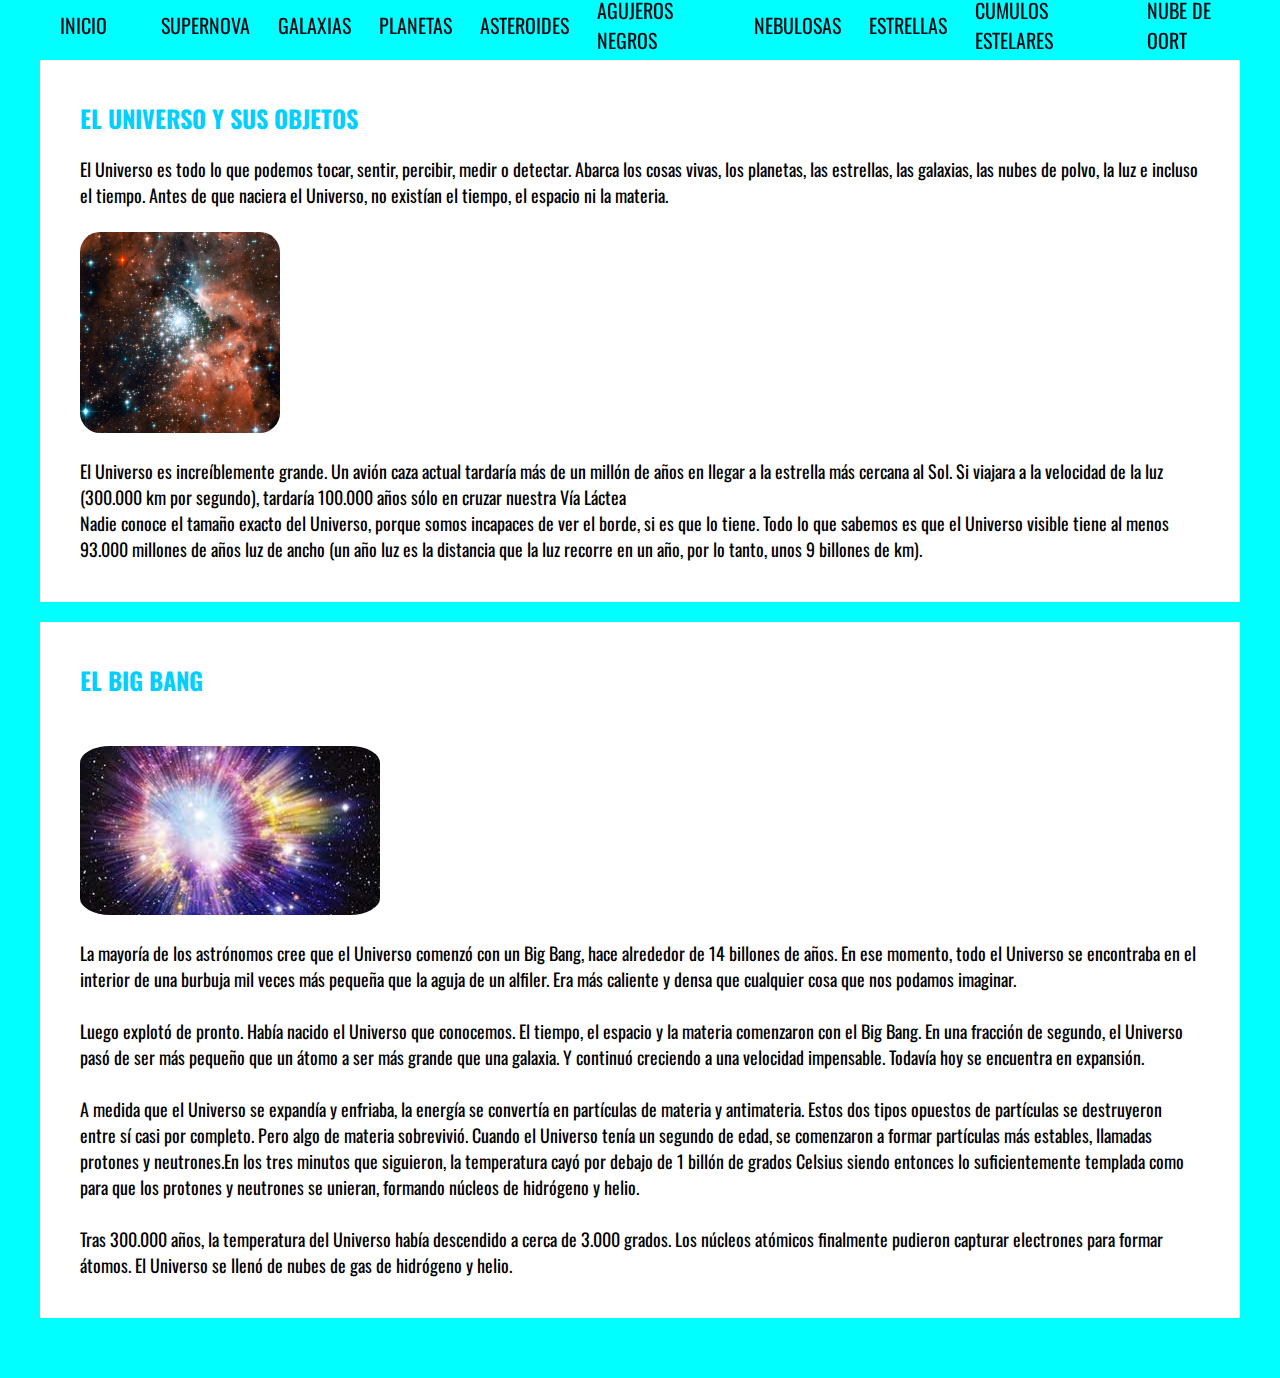
==== index.html @ d4bfbba1 "se agrega el proyecto" ====
<!DOCTYPE html>
<html lang="en">
<head>
	<meta charset="UTF-8">
    <meta name="viewport" content="width=device-width, initial-scale=1.0">
	<title>PAGINA WEB </title>
	<link rel="stylesheet" href="paginas/style.css">
</head>
<body>
	
         <header>
        

                <div class="container__menu">
                    <div class="menu">
                        <nav>
                            <ul>
                            <li><a href="index.html">INICIO</a></li>
                            <li><a href="paginas/pagina1.html">SUPERNOVA</a></li>
                            <li><a href="paginas/pagina2.html">GALAXIAS </a></li>
                            <li><a href="paginas/pagina3.html">PLANETAS</a></li>
                            <li><a href="paginas/pagina4.html">ASTEROIDES</a></li>
                            <li><a href="paginas/pagina5.html">AGUJEROS NEGROS</a></li>
                            <li><a href="paginas/pagina6.html">NEBULOSAS</a></li>
                            <li><a href="paginas/pagina7.html">ESTRELLAS</a></li>
                            <li><a href="paginas/pagina8.html">CUMULOS ESTELARES</a></li>
                            <li><a href="paginas/pagina9.html">NUBE DE OORT</a></li>
                           
                        </ul>
                    </nav>   
 
                    </div>
                </div>
	</header>

<main>
    <div class="menues">
        <article>
            <h2>EL UNIVERSO Y SUS OBJETOS</h2>
            <p>El Universo es todo lo que podemos tocar, sentir, percibir, medir o detectar. Abarca los cosas vivas, 
                los planetas, las estrellas, las galaxias, las nubes de polvo, la luz e incluso el tiempo. Antes de que 
                naciera el Universo, no existían el tiempo, el espacio ni la materia.</p>
                <br>
        <div class="img_universo">
        <img src="universo.jpg" alt="">
            </div>
        
        <p>El Universo es increíblemente grande. Un avión caza actual tardaría más de un millón de años en llegar a la estrella más cercana al Sol. Si 
            viajara a la velocidad de la luz (300.000 km por segundo), tardaría 100.000 años sólo en cruzar nuestra Vía Láctea <br>
            Nadie conoce el tamaño exacto del Universo, porque somos incapaces de ver el borde, si es que lo tiene. Todo lo que sabemos es que el Universo 
            visible tiene al menos 93.000 millones de años luz de ancho (un año luz es la distancia que la luz recorre en un año, por lo tanto, unos 9 billones
             de km). </p>

    </article>
    
    <article >
        
       <h2>EL BIG BANG</h2>
       <br><br> 
       <div class="img_big">
        <img src="big.jfif" alt="">
    </div>
        <p> La mayoría de los astrónomos cree que el Universo comenzó con un Big Bang, hace alrededor de 14 billones de años. En ese momento, todo el Universo 
            se encontraba en el interior de una burbuja mil veces más pequeña que la aguja de un alfiler. Era más caliente y densa que cualquier cosa que nos 
            podamos imaginar. <br> <br>
            Luego explotó de pronto. Había nacido el Universo que conocemos. El tiempo, el espacio y la materia comenzaron con el Big Bang. En una fracción de
             segundo, el Universo pasó de ser más pequeño que un átomo a ser más grande que una galaxia. Y continuó creciendo a una velocidad impensable. Todavía 
             hoy se encuentra en expansión. <br> <br>
            A medida que el Universo se expandía y enfriaba, la energía se convertía en partículas de materia y antimateria. Estos dos tipos opuestos de 
            partículas se destruyeron entre sí casi por completo. Pero algo de materia sobrevivió. Cuando el Universo tenía un segundo de edad, se comenzaron a formar
             partículas más estables, llamadas protones y neutrones.En los tres minutos que siguieron, la temperatura cayó por debajo de 1 billón de grados Celsius siendo entonces lo suficientemente templada como para que 
            los protones y neutrones se unieran, formando núcleos de hidrógeno y helio. <br> <br>
            Tras 300.000 años, la temperatura del Universo había descendido a cerca de 3.000 grados. Los núcleos atómicos finalmente pudieron capturar electrones para 
            formar átomos. El Universo se llenó de nubes de gas de hidrógeno y helio.
        </p>
       
    </article>

             
   
</div>
</main>
</body>

</html>
---- paginas/style.css ----
@import url('https://fonts.googleapis.com/css2?family=Oswald:wght@200&display=swap');


*{
	margin: 0;
	padding: 0;
    -webkit-box-sizing: border-box;
	box-sizing: border-box;
    font-family: 'Oswald', sans-serif;
    text-decoration: none;
 }


    /* cabecera desplegable*/
 header{
     width: 100%;
     position:fixed;
     top: 0;
     left: 0;
     background-color: rgb(34, 218, 218);

 }



 /* barrra del menu*/
 
 .container__menu{
     width: 100%;
     height: 50px;
     background-color: aqua;
     padding: 0px 20px;
     align-items: center;
 }

 .menu{
     max-width: 1800px;
     margin: 0 ;
     height: 100%;  
 }


 nav{
     height: 100%;
 }

 nav > ul{
     height: 100%;
     display: flex;
 }
 nav > ul > li{
     height: 100%;
     list-style: none;
     position: relative;
 } 

 nav > ul > li > a{
     width: 100%;
     height: 100%;
     display:flex;
     color: rgb(0, 9, 18);
     align-items: center;
     padding: 14px;
     text-transform: uppercase;
     font-size: 20px;
     transition: all 300ms ease;
 }

 nav > ul > li:first-child > a {
     background-image: url(../pagina/icono.png);
     background-size: 24px;
     background-repeat: no-repeat;
     background-position: center center;
     padding: 20px 40px;
 }

 nav > ul > li:first-child:hover > a {
    background-image: url(../pagina/icono.png);
    background-size: 24px;
    background-repeat: no-repeat;
    background-position: center center;
}

 nav > ul > li > a:hover{
     transform: scale(1.0);
     background-color: rgb(250, 250, 250);
 }

 
    /*artucilo*/
    main{
        background-color: aqua;
        padding: 40px 20px;
        margin-top: 0px;
    }

    .menues article{
        max-width: 1200px;
        margin: 20px auto;
        padding: 40px;
        background-color: #fff;
    }

    .menues article p{
        margin-top: 20px;
        font-size: 18px;
        font-weight: 300px;
    }


    /*tamaño y borde imagenes index*/

.img_universo img{
    width: 200px;
    border-radius: 10% 10% 10% 10%;
}

.img_big img{
    width: 300px;
    border-radius: 10% 10% 10% 10%;
}


.img_supernova img{
    width: 300px;
    border-radius: 10% 10% 10% 10%;  
}

.img_causa_supernova img{
    width: 300px;
    border-radius: 10% 10% 10% 10%;  
}

.img_top3 img{
    width: 400px;
    border-radius: 10% 10% 10% 10%;  
}

.img_top2 img{
    width: 400px;
    border-radius: 10% 10% 10% 10%;  
}

.img_top1 img{
    width: 400px;
    border-radius: 10% 10% 10% 10%;   
}

.img_nebulosa img{
    width: 400px;
    border-radius: 10% 10% 10% 10%;   
}

.img_nebulosa2 img{
  width: 400px;
    border-radius: 10% 10% 10% 10%;   
}

.img_estrellas img{ 
    width: 400px;
    border-radius: 10% 10% 10% 10%;  
}



.img_sol img{
    width: 100px;
    border-radius: 10% 10% 10% 10%;  
}

.img_rigel img{
    width: 100px;
    border-radius: 10% 10% 10% 10%;   
}

.img_betel img{
    width: 100px;
    border-radius: 10% 10% 10% 10%;   
}

.img_canis img{
  width: 150px;
    border-radius: 10% 10% 10% 10%;   
}

.img_scuti img{ 
    width: 150px;
    border-radius: 10% 10% 10% 10%;  
}


.img_cumulo img{ 
    width: 300px;
    border-radius: 10% 10% 10% 10%;  
}

.img_cumuloabierto img{ 
    width: 300px;
    border-radius: 10% 10% 10% 10%;  
}
.img_cumuloglobualres img{ 
    width: 300px;
    border-radius: 10% 10% 10% 10%;  
}

button{
    background-color: aquamarine;
}

button:hover{
    transform: scale(1.0);
    background-color: rgb(34, 0, 255);
}
h1{
    color: rgb(172, 21, 192);
    font-family:'Times New Roman', Times, serif;
}

h2{
    color: rgb(1, 208, 255);
}

h3{
    color: rgb(1, 208, 255);
}

/* estilos de la tabla pagina 3*/
table {
    border: #b2b2b2 1px solid;
    padding: 0px;
  }
  td, th {
    border: rgb(0, 0, 0) 1px solid;
    padding: 5px;
  }

/* estilos de la tabla pagina 7*/
table {
    border: #b2b2b2 1px solid;
    padding: 0px;
  }
table  td, th {
    border: rgb(0, 0, 0) 1px solid;
    padding: 5px;
  }

  /* estilos el radio */

  .formulario{
    width: 80%;
    margin: 50px;
    padding: 1em 5%;
    background:aqua
    
  }
  
 
 .creditos > ul > li{
    width: 100%;
     height: 100%;
     display:flex;
     color: rgb(0, 0, 0);
     align-items: center;
     padding: 5px;
     text-transform: uppercase;
     font-size: 18px;
     transition: all 300ms ease;  
 }

 .creditos> ul > li:hover{
    transform: scale(1.0);
    background-color: aqua;
    width: 10%;
    height: 10%;
  
}
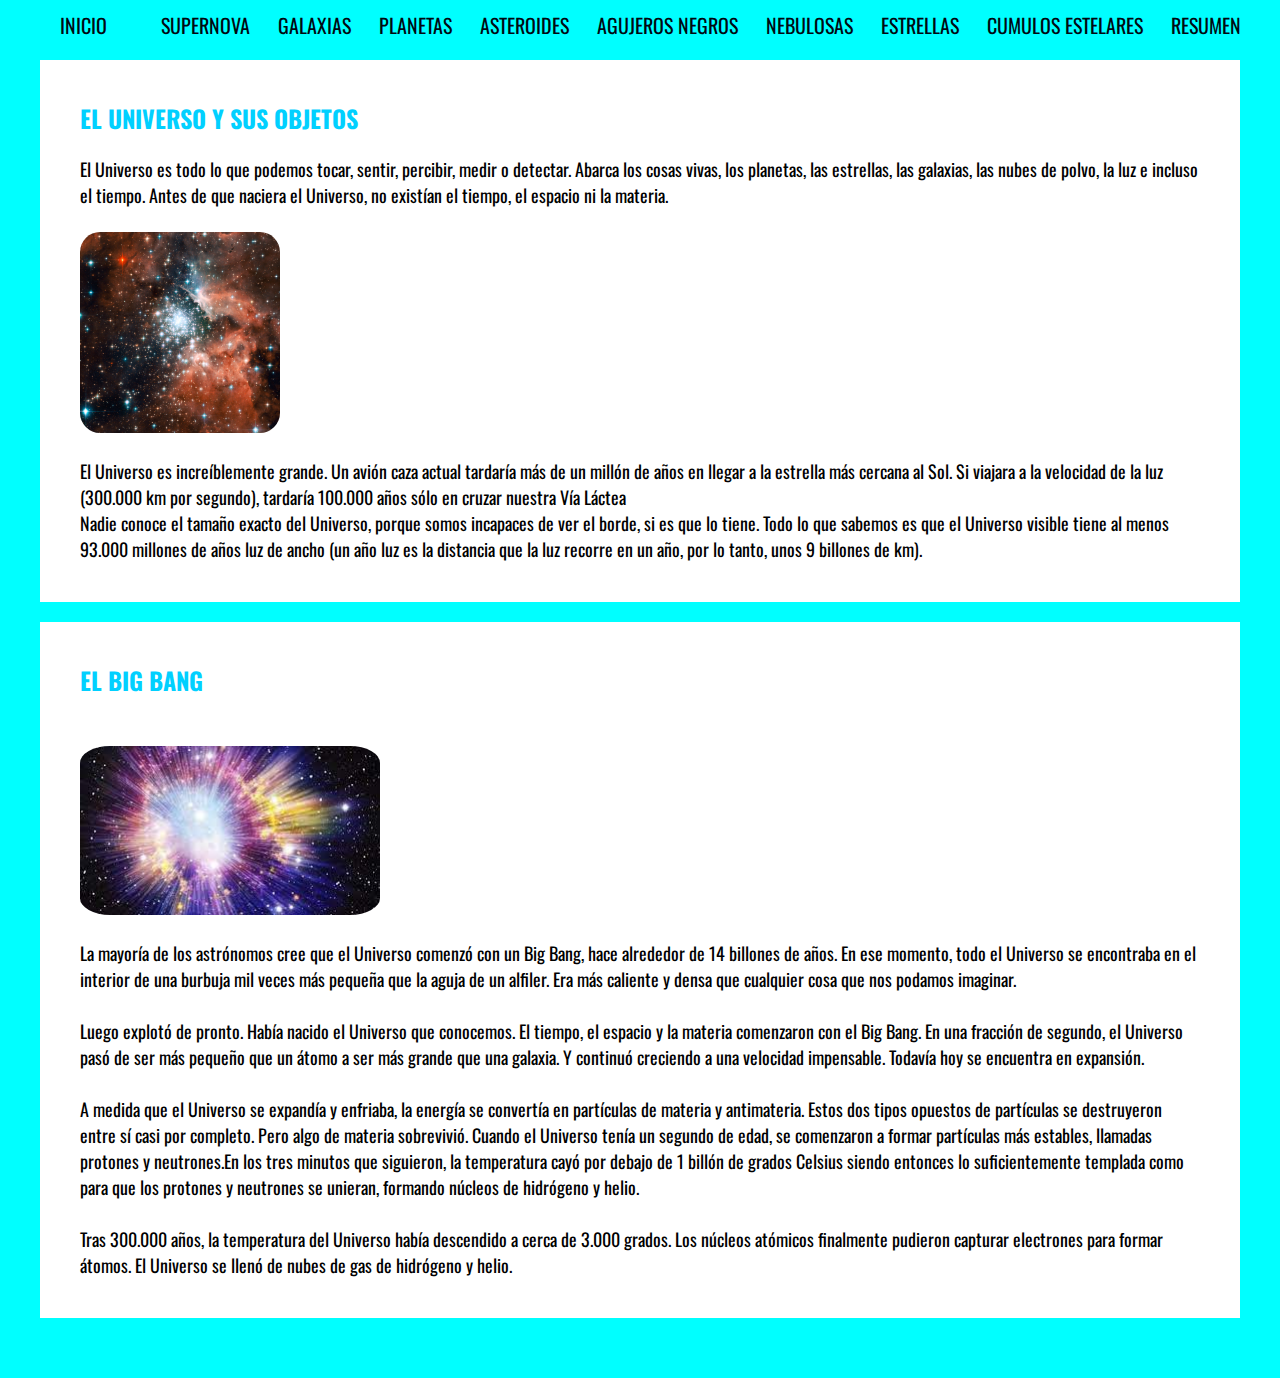
==== commit f9a8eaca: "primera edicion" ====
--- a/index.html
+++ b/index.html
@@ -24,7 +24,7 @@
                             <li><a href="paginas/pagina6.html">NEBULOSAS</a></li>
                             <li><a href="paginas/pagina7.html">ESTRELLAS</a></li>
                             <li><a href="paginas/pagina8.html">CUMULOS ESTELARES</a></li>
-                            <li><a href="paginas/pagina9.html">NUBE DE OORT</a></li>
+                            <li><a href="paginas/pagina9.html">RESUMEN</a></li>
                            
                         </ul>
                     </nav>   
